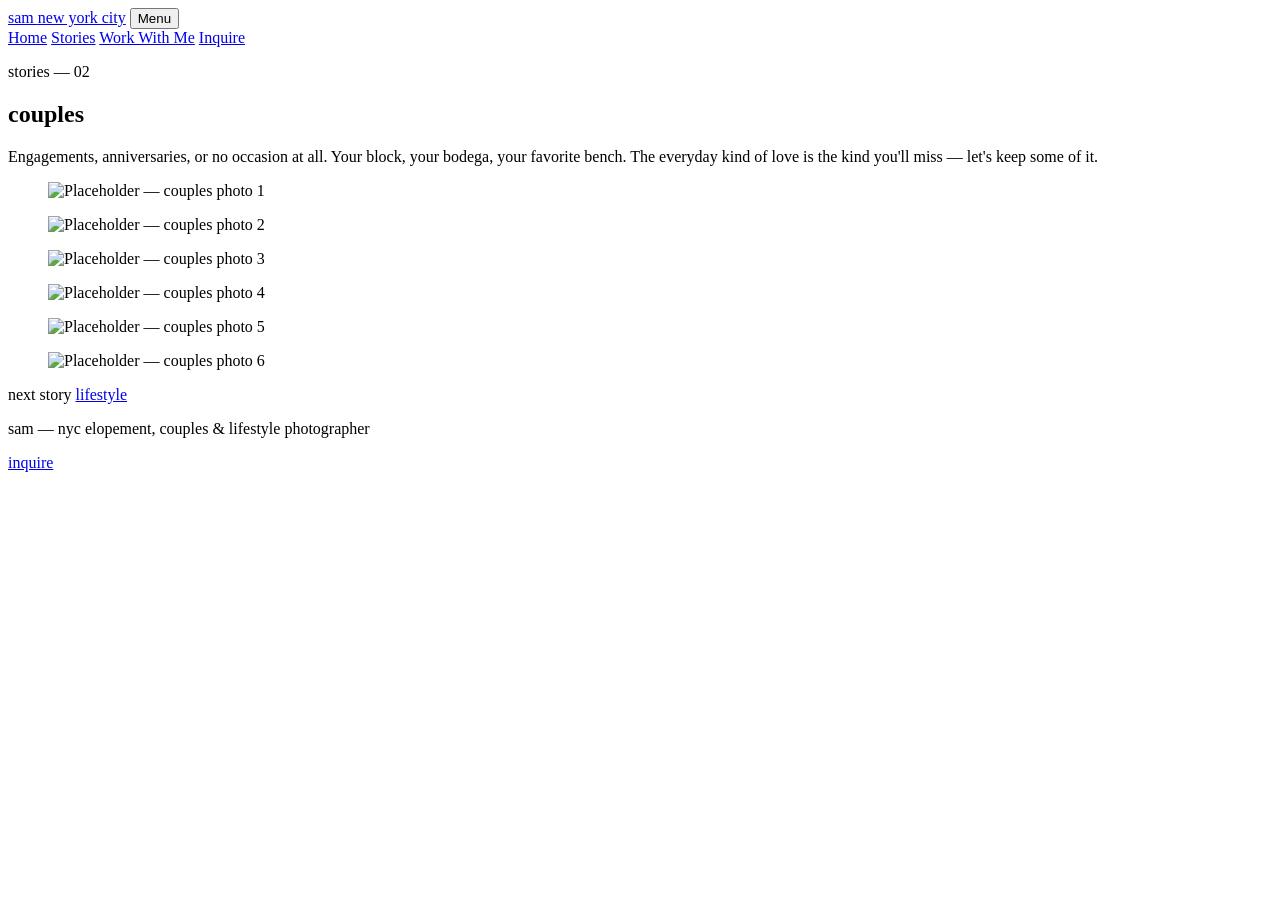
==== couples.html @ c12990e9 "Add files via upload" ====
<!DOCTYPE html>
<html lang="en">
<head>
  <meta charset="UTF-8">
  <meta name="viewport" content="width=device-width, initial-scale=1.0">
  <title>Couples — Sam, NYC Couples Photoshoot Photographer</title>
  <meta name="description" content="NYC couples photoshoots — engagement sessions, anniversaries, and everyday love across New York City. Warm, natural, true-to-life photos.">

  <link rel="preconnect" href="https://fonts.googleapis.com">
  <link rel="preconnect" href="https://fonts.gstatic.com" crossorigin>
  <link href="https://fonts.googleapis.com/css2?family=Cormorant+Garamond:ital,wght@0,400;0,500;1,400;1,500&family=Karla:wght@300;400&display=swap" rel="stylesheet">
  <link rel="stylesheet" href="css/style.css">
</head>
<body>

  <header class="site-header site-header--solid">
    <a class="wordmark" href="index.html">sam <span>new york city</span></a>
    <button class="nav-toggle" aria-expanded="false" aria-controls="nav">Menu</button>
    <nav class="nav" id="nav">
      <a href="index.html">Home</a>
      <a href="couples.html" aria-current="page">Stories</a>
      <a href="work-with-me.html">Work With Me</a>
      <a href="inquire.html">Inquire</a>
    </nav>
  </header>

  <section class="wrap page-head">
    <p class="label">stories — 02</p>
    <h1 class="display">couples</h1>
    <p class="quiet">Engagements, anniversaries, or no occasion at all. Your block, your bodega, your favorite bench. The everyday kind of love is the kind you'll miss — let's keep some of it.</p>
  </section>

  <!-- To add a photo: copy one <figure> block below. -->
  <section class="wrap section gallery">
    <figure><img src="images/couples-1.jpg" alt="Placeholder — couples photo 1" loading="lazy"></figure>
    <figure><img src="images/couples-2.jpg" alt="Placeholder — couples photo 2" loading="lazy"></figure>
    <figure><img src="images/couples-3.jpg" alt="Placeholder — couples photo 3" loading="lazy"></figure>
    <figure><img src="images/couples-4.jpg" alt="Placeholder — couples photo 4" loading="lazy"></figure>
    <figure><img src="images/couples-5.jpg" alt="Placeholder — couples photo 5" loading="lazy"></figure>
    <figure><img src="images/couples-6.jpg" alt="Placeholder — couples photo 6" loading="lazy"></figure>
  </section>

  <div class="gallery-next">
    <span class="label">next story</span>
    <a class="tlink" href="lifestyle.html">lifestyle</a>
  </div>

  <footer class="site-footer">
    <div class="footer-inner">
      <p class="label">sam — nyc elopement, couples &amp; lifestyle photographer</p>
      <p class="label"><a href="inquire.html">inquire</a></p>
    </div>
  </footer>

  <script src="js/main.js"></script>
</body>
</html>
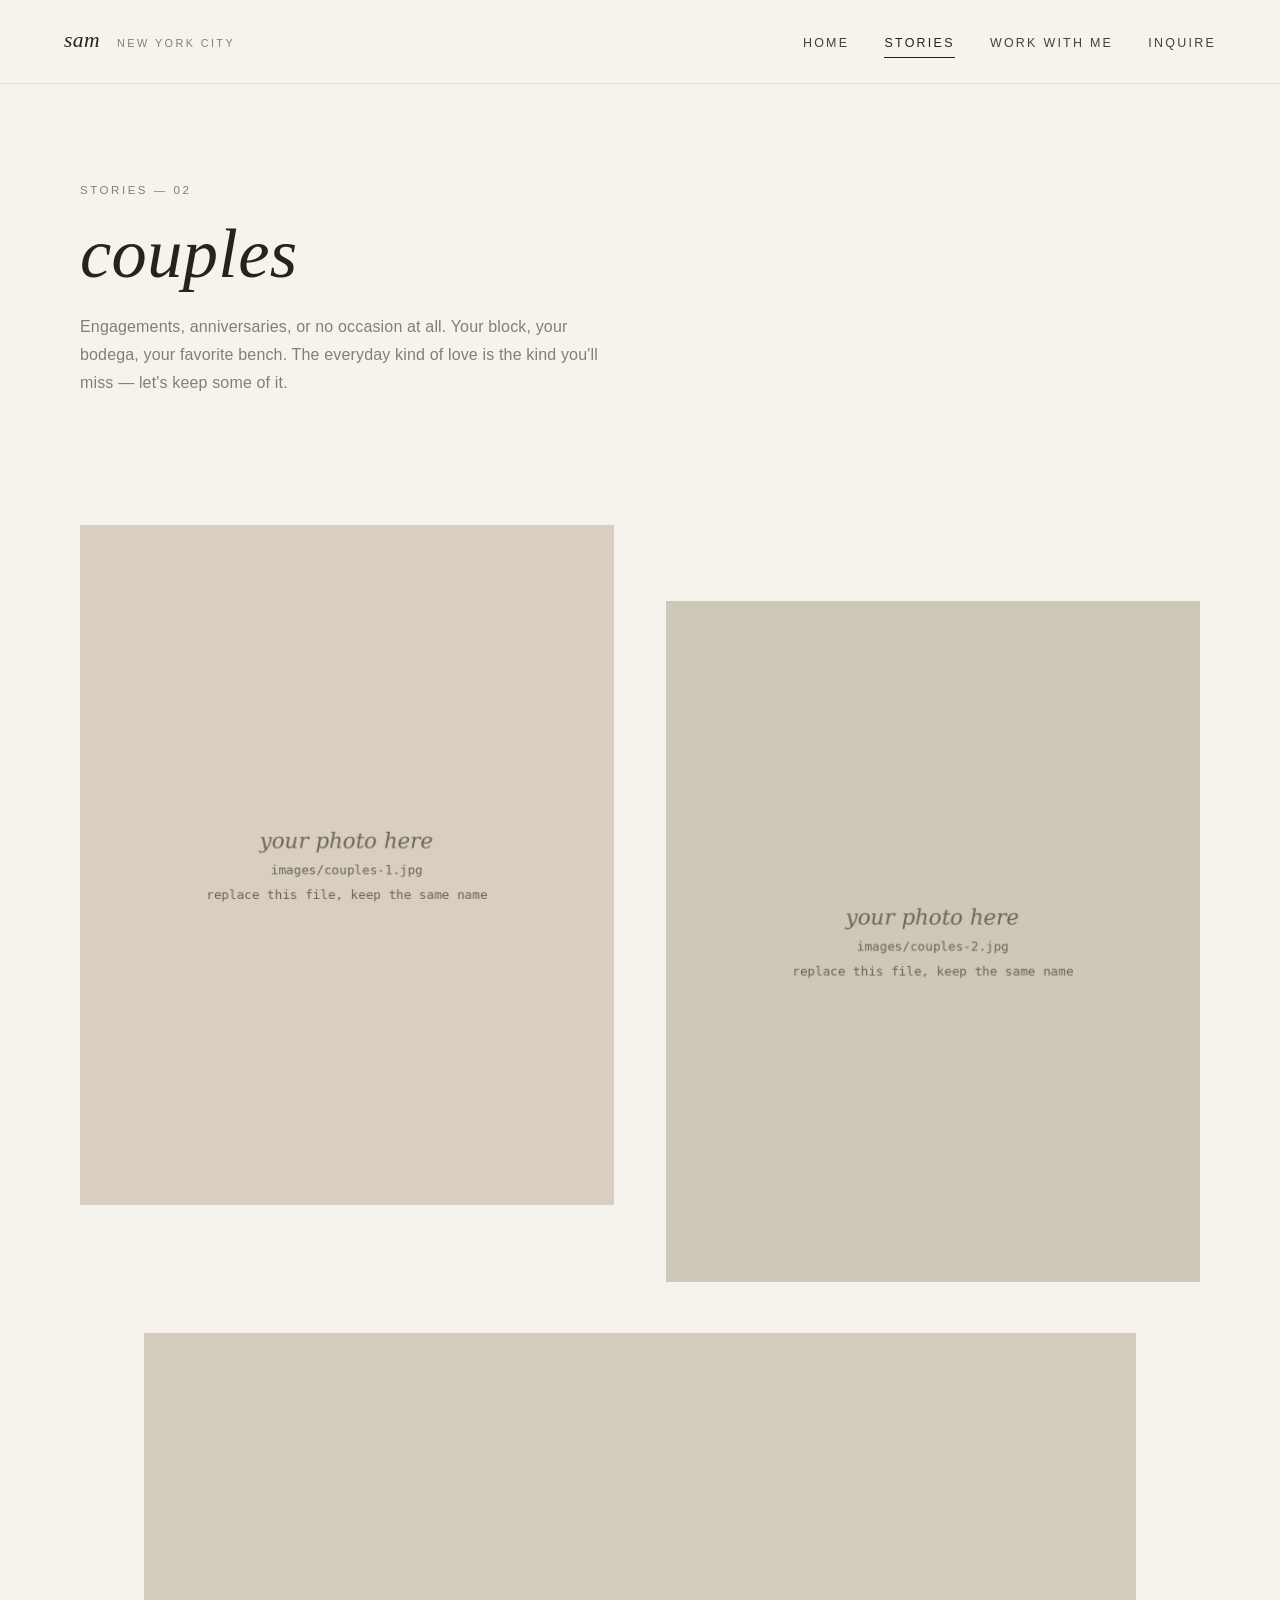
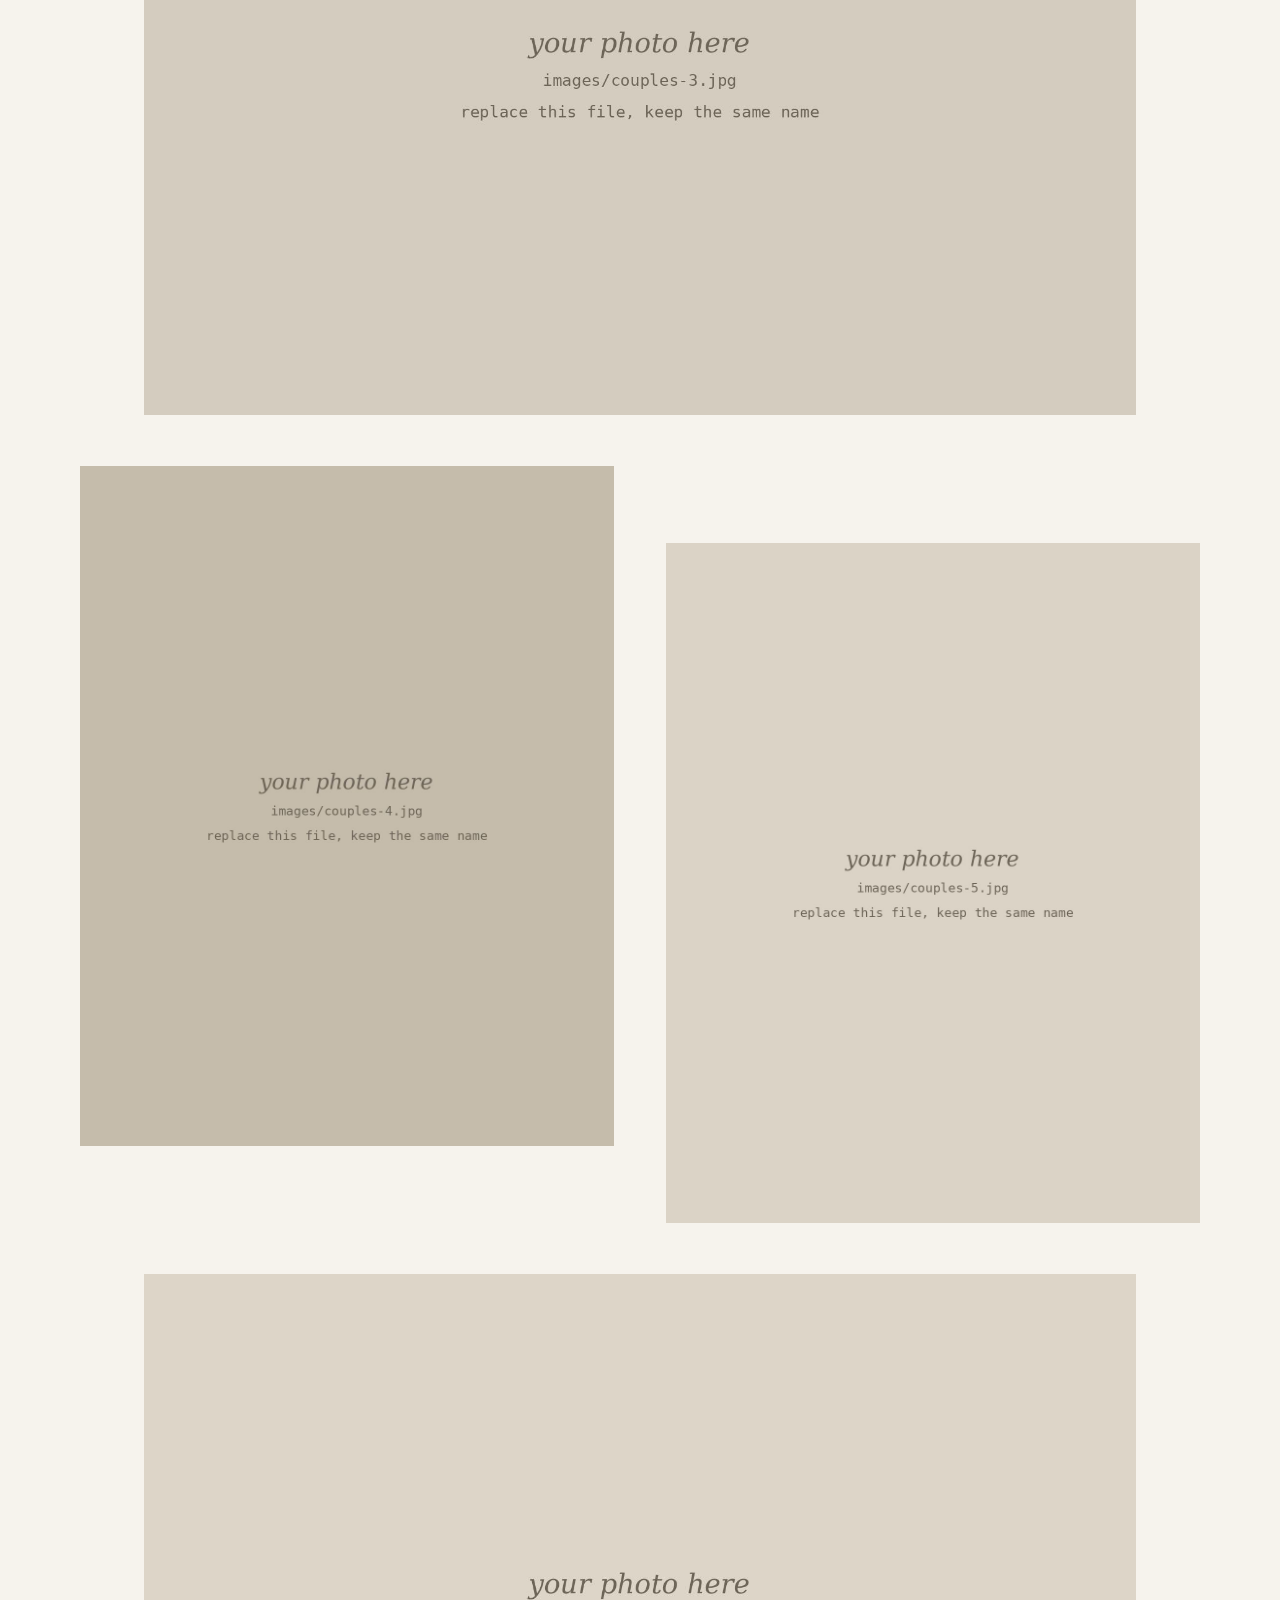
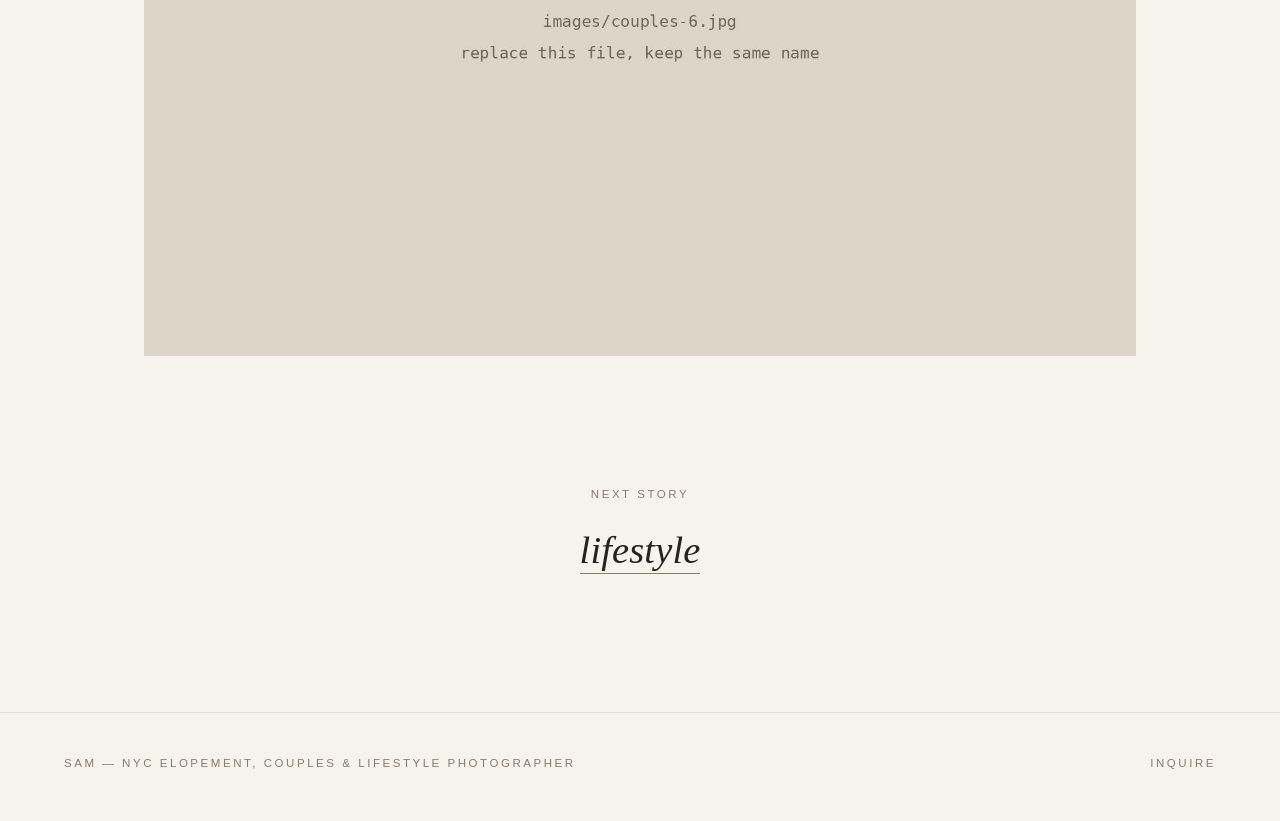
==== commit 5d50cfd7: "Bust cache for updated main.js Co-Authored-By: Claude Opus 5.5 <noreply@anthropic.com> Claude-Sessio" ====
--- a/couples.html
+++ b/couples.html
@@ -52,6 +52,6 @@
     </div>
   </footer>
 
-  <script src="js/main.js"></script>
+  <script src="js/main.js?v=2"></script>
 </body>
 </html>
--- a/css/style.css
+++ b/css/style.css
@@ -0,0 +1,361 @@
+/* ============================================================
+   SAM — PHOTOGRAPHY PORTFOLIO
+   ------------------------------------------------------------
+   Palette + type live in the :root block below.
+   To change a color or font site-wide, edit it once here.
+   ============================================================ */
+
+:root {
+  --paper:  #F6F3ED;   /* page background — warm paper */
+  --ink:    #26221D;   /* main text — warm near-black */
+  --stone:  #877D70;   /* quiet text: captions, labels */
+  --line:   #E2DBCF;   /* hairline rules */
+  --wash:   #EDE8DF;   /* subtle section tint */
+
+  --serif: "Cormorant Garamond", Georgia, serif;
+  --sans:  "Karla", "Helvetica Neue", Arial, sans-serif;
+
+  --measure: 34em;     /* comfortable reading width */
+  --gutter: clamp(1.25rem, 5vw, 4rem);
+}
+
+/* ---------- base ---------- */
+
+* { box-sizing: border-box; margin: 0; padding: 0; }
+
+html { scroll-behavior: smooth; }
+
+body {
+  background: var(--paper);
+  color: var(--ink);
+  font-family: var(--sans);
+  font-weight: 300;
+  font-size: 1.0rem;
+  line-height: 1.75;
+  letter-spacing: 0.01em;
+  -webkit-font-smoothing: antialiased;
+}
+
+img { display: block; width: 100%; height: auto; }
+
+a { color: inherit; text-decoration: none; }
+
+::selection { background: var(--ink); color: var(--paper); }
+
+/* ---------- type roles ---------- */
+
+h1, h2, h3, .display {
+  font-family: var(--serif);
+  font-weight: 400;
+  line-height: 1.15;
+  letter-spacing: 0.005em;
+}
+
+.display {
+  font-style: italic;
+  text-transform: lowercase;
+  font-size: clamp(2.2rem, 6vw, 4.4rem);
+}
+
+.display--sm { font-size: clamp(1.9rem, 4.5vw, 3rem); }
+
+.label {
+  font-family: var(--sans);
+  font-size: 0.72rem;
+  font-weight: 400;
+  letter-spacing: 0.22em;
+  text-transform: uppercase;
+  color: var(--stone);
+}
+
+.quiet { color: var(--stone); }
+
+.prose { max-width: var(--measure); }
+.prose p + p { margin-top: 1.2em; }
+
+/* text link with hairline underline */
+.tlink {
+  border-bottom: 1px solid var(--stone);
+  padding-bottom: 2px;
+  transition: border-color .3s ease, color .3s ease;
+}
+.tlink:hover { color: var(--stone); border-color: var(--line); }
+
+/* ---------- layout ---------- */
+
+.wrap  { padding-left: var(--gutter); padding-right: var(--gutter); max-width: 78rem; margin: 0 auto; }
+.section { padding-top: clamp(4rem, 10vw, 8rem); padding-bottom: clamp(4rem, 10vw, 8rem); }
+.rule { border: 0; border-top: 1px solid var(--line); }
+
+/* ---------- header / nav ---------- */
+
+.site-header {
+  position: relative;
+  z-index: 10;
+  background: var(--paper);
+  border-bottom: 1px solid var(--line);
+  display: flex;
+  align-items: baseline;
+  justify-content: space-between;
+  padding: 1.4rem var(--gutter);
+}
+
+.wordmark {
+  font-family: var(--serif);
+  font-style: italic;
+  font-size: 1.35rem;
+  letter-spacing: 0.02em;
+}
+.wordmark span { font-family: var(--sans); font-style: normal; font-size: 0.68rem; letter-spacing: 0.22em; text-transform: uppercase; color: var(--stone); margin-left: 0.7rem; }
+
+.nav { display: flex; gap: 2.2rem; }
+.nav a {
+  font-size: 0.78rem;
+  letter-spacing: 0.18em;
+  text-transform: uppercase;
+  color: var(--ink);
+  opacity: 0.85;
+  transition: opacity .3s ease;
+}
+.nav a:hover, .nav a[aria-current="page"] { opacity: 1; border-bottom: 1px solid var(--ink); padding-bottom: 2px; }
+
+/* mobile nav */
+.nav-toggle {
+  display: none;
+  background: none;
+  border: 0;
+  font-family: var(--sans);
+  font-size: 0.78rem;
+  letter-spacing: 0.18em;
+  text-transform: uppercase;
+  color: var(--ink);
+  cursor: pointer;
+}
+
+@media (max-width: 700px) {
+  .nav-toggle { display: block; }
+  .nav {
+    display: none;
+    position: absolute;
+    top: 100%; left: 0; right: 0;
+    background: var(--paper);
+    border-top: 1px solid var(--line);
+    border-bottom: 1px solid var(--line);
+    flex-direction: column;
+    gap: 0;
+    padding: 0.5rem var(--gutter) 1rem;
+  }
+  .nav.is-open { display: flex; }
+  .nav a { padding: 0.9rem 0; border-bottom: 1px solid var(--line); }
+  .nav a:last-child { border-bottom: 0; }
+  .nav a[aria-current="page"] { border-bottom: 1px solid var(--line); }
+}
+
+/* ---------- hero ---------- */
+
+.hero { position: relative; min-height: calc(100vh - 5.2rem); display: flex; align-items: flex-end; }
+.hero img { position: absolute; inset: 0; width: 100%; height: 100%; object-fit: cover; }
+.hero::after {
+  content: "";
+  position: absolute; inset: 0;
+  background: linear-gradient(to top, rgba(38,34,29,0.35), rgba(38,34,29,0) 55%);
+}
+.hero-inner {
+  position: relative;
+  z-index: 2;
+  color: #FBF9F5;
+  padding: 0 var(--gutter) clamp(3rem, 8vw, 6rem);
+  max-width: 46rem;
+}
+.hero-inner .label { color: rgba(251,249,245,0.85); margin-bottom: 1rem; }
+.hero-inner .display { margin-bottom: 2rem; }
+
+/* button — quiet, editorial */
+.btn {
+  display: inline-block;
+  font-size: 0.78rem;
+  letter-spacing: 0.2em;
+  text-transform: uppercase;
+  padding: 0.95rem 2.2rem;
+  border: 1px solid currentColor;
+  transition: background .3s ease, color .3s ease;
+}
+.btn:hover { background: var(--ink); color: var(--paper); border-color: var(--ink); }
+.hero .btn:hover { background: #FBF9F5; color: var(--ink); border-color: #FBF9F5; }
+
+/* ---------- intro (image + text) ---------- */
+
+.intro { display: grid; gap: 3rem; align-items: center; }
+@media (min-width: 800px) {
+  .intro { grid-template-columns: 5fr 7fr; gap: clamp(3rem, 7vw, 6rem); }
+}
+.intro figure { max-width: 26rem; }
+.intro .display--sm { margin: 0.8rem 0 1.4rem; text-transform: none; }
+
+/* ---------- story categories ---------- */
+
+.story { display: grid; gap: 2.5rem; align-items: center; padding: clamp(3rem, 7vw, 5.5rem) 0; }
+.story + .story { border-top: 1px solid var(--line); }
+@media (min-width: 800px) {
+  .story { grid-template-columns: 6fr 5fr; gap: clamp(3rem, 8vw, 7rem); }
+  .story:nth-child(even) .story-img { order: 2; }
+}
+.story-img { overflow: hidden; }
+.story-img img { transition: transform 1.2s ease; }
+.story a:hover .story-img img { transform: scale(1.025); }
+.story h3 {
+  font-style: italic;
+  text-transform: lowercase;
+  font-size: clamp(1.9rem, 4vw, 2.8rem);
+  margin: 0.7rem 0 1rem;
+}
+.story p { max-width: 28em; margin-bottom: 1.6rem; }
+
+/* ---------- testimonials ---------- */
+
+.pullquotes { display: grid; gap: clamp(3rem, 6vw, 4.5rem); max-width: 44rem; margin: 0 auto; text-align: center; }
+.pullquote blockquote {
+  font-family: var(--serif);
+  font-style: italic;
+  font-size: clamp(1.35rem, 3vw, 1.9rem);
+  line-height: 1.45;
+}
+.pullquote cite { display: block; margin-top: 1.1rem; font-style: normal; }
+
+/* ---------- closing cta ---------- */
+
+.closing { position: relative; min-height: 70vh; display: flex; align-items: center; justify-content: center; text-align: center; }
+.closing img { position: absolute; inset: 0; width: 100%; height: 100%; object-fit: cover; }
+.closing::after { content: ""; position: absolute; inset: 0; background: rgba(38,34,29,0.4); }
+.closing-inner { position: relative; z-index: 2; color: #FBF9F5; padding: 4rem var(--gutter); }
+.closing-inner .display { margin-bottom: 2rem; }
+.closing .btn:hover { background: #FBF9F5; color: var(--ink); border-color: #FBF9F5; }
+
+/* ---------- gallery pages ---------- */
+
+.page-head { padding-top: clamp(3.5rem, 8vw, 6rem); }
+.page-head .display { text-transform: none; margin: 0.8rem 0 1.2rem; }
+.page-head p { max-width: var(--measure); }
+
+.gallery {
+  display: grid;
+  gap: clamp(1.5rem, 4vw, 3.5rem);
+  padding-bottom: clamp(4rem, 10vw, 8rem);
+}
+@media (min-width: 720px) {
+  .gallery { grid-template-columns: 1fr 1fr; align-items: start; }
+  .gallery figure:nth-child(3n) { grid-column: 1 / -1; max-width: 62rem; margin: 0 auto; width: 100%; }
+  /* offset the second column for a staggered, editorial rhythm */
+  .gallery figure:nth-child(3n+2) { margin-top: clamp(2rem, 6vw, 5rem); }
+}
+
+.gallery-next { text-align: center; padding-bottom: clamp(5rem, 10vw, 8rem); }
+.gallery-next .label { display: block; margin-bottom: 0.8rem; }
+.gallery-next a { font-family: var(--serif); font-style: italic; font-size: clamp(1.6rem, 3.5vw, 2.4rem); }
+
+/* ---------- work with me ---------- */
+
+.steps { display: grid; gap: 2.5rem; counter-reset: step; }
+@media (min-width: 800px) { .steps { grid-template-columns: repeat(4, 1fr); gap: 2.5rem; } }
+.step { border-top: 1px solid var(--line); padding-top: 1.2rem; }
+.step h3 { font-size: 1.35rem; font-style: italic; margin: 0.4rem 0 0.6rem; }
+.step p { font-size: 0.95rem; }
+
+.includes { columns: 1; max-width: 44rem; }
+@media (min-width: 700px) { .includes { columns: 2; column-gap: 4rem; } }
+.includes li { list-style: none; border-bottom: 1px solid var(--line); padding: 0.9rem 0; break-inside: avoid; }
+
+.invest { background: var(--wash); }
+.invest .display--sm { text-transform: none; margin-bottom: 1.2rem; }
+.invest-tiers { display: grid; gap: 2rem; margin-top: 2.5rem; }
+@media (min-width: 800px) { .invest-tiers { grid-template-columns: repeat(3, 1fr); gap: 3rem; } }
+.tier { border-top: 1px solid var(--stone); padding-top: 1.1rem; }
+.tier h3 { font-style: italic; font-size: 1.4rem; margin-bottom: 0.3rem; }
+.tier .price { font-family: var(--serif); font-size: 1.15rem; margin-bottom: 0.6rem; }
+.tier p { font-size: 0.95rem; }
+
+.faq { max-width: 44rem; }
+.faq details { border-bottom: 1px solid var(--line); }
+.faq summary {
+  cursor: pointer;
+  list-style: none;
+  display: flex;
+  justify-content: space-between;
+  align-items: baseline;
+  gap: 1rem;
+  padding: 1.2rem 0;
+  font-family: var(--serif);
+  font-size: 1.25rem;
+  font-style: italic;
+}
+.faq summary::-webkit-details-marker { display: none; }
+.faq summary::after { content: "+"; font-family: var(--sans); font-size: 1rem; color: var(--stone); }
+.faq details[open] summary::after { content: "–"; }
+.faq details p { padding: 0 0 1.4rem; max-width: var(--measure); }
+
+/* ---------- inquire ---------- */
+
+.form-wrap { max-width: 40rem; }
+
+.notice {
+  border: 1px solid var(--line);
+  background: var(--wash);
+  padding: 1.4rem 1.6rem;
+  margin: 2.5rem 0;
+  font-size: 0.95rem;
+}
+.notice a { border-bottom: 1px solid var(--stone); padding-bottom: 1px; }
+
+.form { display: grid; gap: 1.8rem; margin-top: 2.5rem; }
+.field label { display: block; margin-bottom: 0.5rem; }
+.field input, .field select, .field textarea {
+  width: 100%;
+  background: transparent;
+  border: 0;
+  border-bottom: 1px solid var(--stone);
+  padding: 0.6rem 0;
+  font-family: var(--sans);
+  font-size: 1rem;
+  font-weight: 300;
+  color: var(--ink);
+  border-radius: 0;
+}
+.field textarea { min-height: 8rem; resize: vertical; }
+.field input:focus, .field select:focus, .field textarea:focus { outline: none; border-bottom-color: var(--ink); }
+
+/* under-construction state */
+.form.is-disabled { opacity: 0.45; pointer-events: none; user-select: none; }
+.btn[disabled] { cursor: not-allowed; }
+.btn[disabled]:hover { background: transparent; color: inherit; }
+
+/* ---------- footer ---------- */
+
+.site-footer { border-top: 1px solid var(--line); padding: 2.5rem var(--gutter) 3rem; }
+.footer-inner {
+  max-width: 78rem; margin: 0 auto;
+  display: flex; flex-wrap: wrap; gap: 1.5rem 3rem;
+  justify-content: space-between; align-items: baseline;
+}
+.site-footer .label a { color: var(--stone); }
+.site-footer .label a:hover { color: var(--ink); }
+
+/* ---------- reveal on scroll ---------- */
+
+.reveal { opacity: 0; transform: translateY(18px); transition: opacity 1s ease, transform 1s ease; }
+.reveal.is-visible { opacity: 1; transform: none; }
+
+@media (prefers-reduced-motion: reduce) {
+  html { scroll-behavior: auto; }
+  .reveal { opacity: 1; transform: none; transition: none; }
+  .story-img img { transition: none; }
+}
+
+/* visible keyboard focus */
+a:focus-visible, button:focus-visible, summary:focus-visible {
+  outline: 2px solid var(--ink);
+  outline-offset: 3px;
+}
+
+/* inquiry form status */
+.form-status { font-size: 0.9rem; color: var(--stone); min-height: 1.2em; margin: 0; }
+.form-thanks { margin-top: 2.5rem; }
